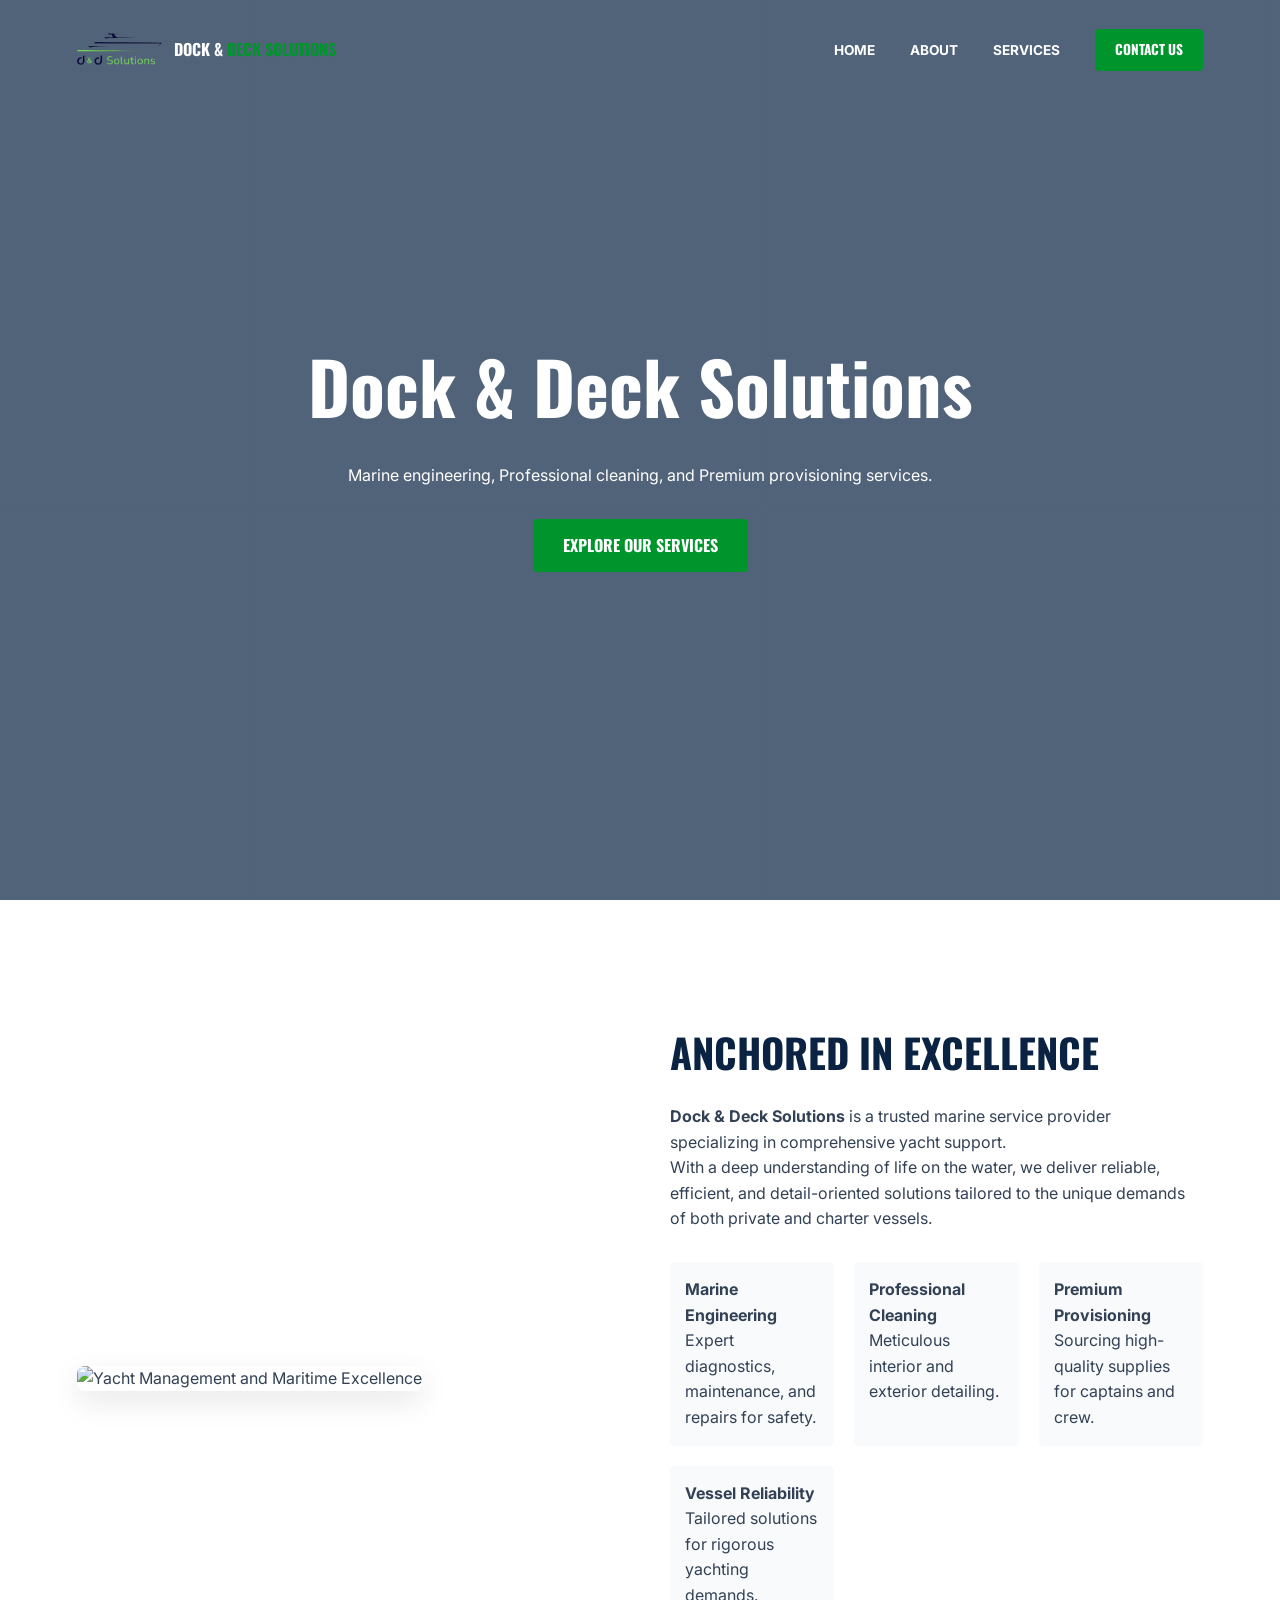
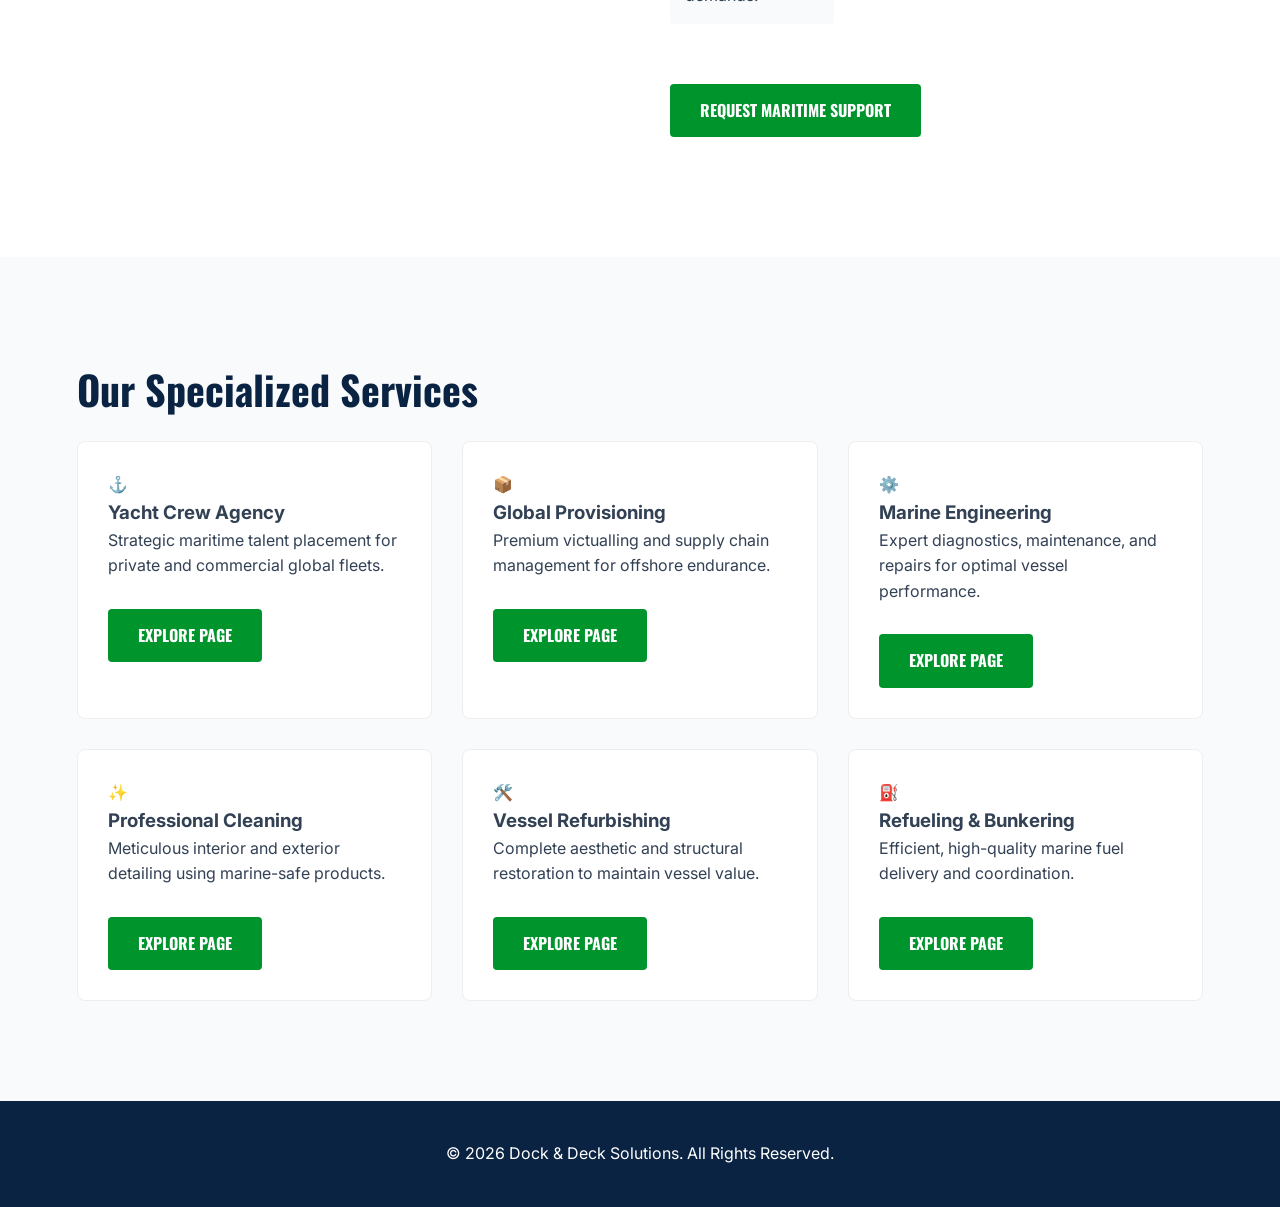
==== index.html @ b9c40c21 "Initial Upload" ====
<!DOCTYPE html>
<html lang="en">
<head>
    <meta charset="UTF-8">
    <meta name="viewport" content="width=device-width, initial-scale=1.0">
    
    <title>Dock & Deck Solutions | Yacht Crew, Engineering & Marine Supplies</title>
    <meta name="description" content="Dock & Deck Solutions provides elite yacht crew placement, global provisioning, and certified marine engineering services. Anchored in excellence in Bali, Indonesia.">
    <link rel="canonical" href="https://www.DNDsolutions.com/Homepage">

    <script type="application/ld+json">
    {
      "@context": "https://schema.org",
      "@type": "MarineBusiness",
      "name": "Dock & Deck Solutions",
      "description": "Professional yacht crew agency, marine engineering, and vessel provisioning services.",
      "url": "https://www.DNDsolutions.com",
      "telephone": "+6285194328743",
      "address": {
        "@type": "PostalAddress",
        "streetAddress": "JALAN TUKAD BADUNG XIX NO 20B",
        "addressLocality": "Denpasar",
        "addressRegion": "Bali",
        "postalCode": "80239",
        "addressCountry": "ID"
      },
      "geo": {
        "@type": "GeoCoordinates",
        "latitude": "-8.6705", 
        "longitude": "115.2126"
      }
    }
    </script>

    <link rel="stylesheet" href="style.css">
    <link href="https://fonts.googleapis.com/css2?family=Inter:wght@300;400;600;700&family=Oswald:wght@400;500;700&display=swap" rel="stylesheet">
</head>
<body>
    <div id="scroll-progress"></div>

    <nav class="navbar" id="main-nav">
        <div class="logo">
            <img src="Logo.png" alt="Dock and Deck Solutions Logo" class="littlelogo">
            <a href="index.html">DOCK & <span>DECK SOLUTIONS</span></a>
        </div>

        <div class="menu-toggle" id="mobile-menu">
            <span class="bar"></span>
            <span class="bar"></span>
            <span class="bar"></span>
        </div>

        <ul class="nav-links">
            <li><a href="index.html">Home</a></li>
            <li><a href="#about">About</a></li>
            <li><a href="#services">Services</a></li>
            <li><a href="contact.html" class="primary-btn nav-cta">Contact Us</a></li>
        </ul>
    </nav>

    <section id="home" class="hero">
        <div class="hero-content">
            <h1 class="reveal">Dock & Deck Solutions</h1>
            <p class="reveal">Marine engineering, Professional cleaning, and Premium provisioning services.</p>
            <div class="hero-cta reveal">
                <a href="#services" class="primary-btn">Explore Our Services</a>
            </div>
        </div>
    </section>

    <section id="about" class="about-section">
        <div class="container about-grid">
            <div class="about-image scroll-reveal">
                <img src="https://images.pexels.com/photos/5416429/pexels-photo-5416429.jpeg" alt="Yacht Management and Maritime Excellence">
            </div>
            
            <div class="about-text scroll-reveal">
                <h2 class="section-title">ANCHORED IN EXCELLENCE</h2>
                <p class="lead-text">
                    <strong>Dock & Deck Solutions</strong> is a trusted marine service provider specializing in comprehensive yacht support.
                </p>
                <p>
                    With a deep understanding of life on the water, we deliver reliable, efficient, and detail-oriented solutions tailored to the unique demands of both private and charter vessels.
                </p>
                
                <div class="about-features">
                    <div class="feature-item">
                        <strong>Marine Engineering</strong>
                        <p>Expert diagnostics, maintenance, and repairs for safety.</p>
                    </div>
                    <div class="feature-item">
                        <strong>Professional Cleaning</strong>
                        <p>Meticulous interior and exterior detailing.</p>
                    </div>
                    <div class="feature-item">
                        <strong>Premium Provisioning</strong>
                        <p>Sourcing high-quality supplies for captains and crew.</p>
                    </div>
                    <div class="feature-item">
                        <strong>Vessel Reliability</strong>
                        <p>Tailored solutions for rigorous yachting demands.</p>
                    </div>
                </div>
                
                <a href="contact.html" class="primary-btn">Request Maritime Support</a>
            </div>
        </div>
    </section>

    <section id="services" class="services-container">
        <div class="section-header scroll-reveal">
            <h2 class="section-title">Our Specialized Services</h2>
        </div>
        
        <div class="service-list">
            <div class="service-card scroll-reveal">
                <div class="card-icon" aria-hidden="true">⚓</div>
                <h3>Yacht Crew Agency</h3>
                <p>Strategic maritime talent placement for private and commercial global fleets.</p>
                <a href="yacht-crew.html" class="primary-btn btn-small">Explore Page</a>
            </div>

            <div class="service-card scroll-reveal">
                <div class="card-icon" aria-hidden="true">📦</div>
                <h3>Global Provisioning</h3>
                <p>Premium victualling and supply chain management for offshore endurance.</p>
                <a href="provisioning.html" class="primary-btn btn-small">Explore Page</a>
            </div>

            <div class="service-card scroll-reveal">
                <div class="card-icon" aria-hidden="true">⚙️</div>
                <h3>Marine Engineering</h3>
                <p>Expert diagnostics, maintenance, and repairs for optimal vessel performance.</p>
                <a href="marine-engineering.html" class="primary-btn btn-small">Explore Page</a>
            </div>

            <div class="service-card scroll-reveal">
                <div class="card-icon" aria-hidden="true">✨</div>
                <h3>Professional Cleaning</h3>
                <p>Meticulous interior and exterior detailing using marine-safe products.</p>
                <a href="cleaning.html" class="primary-btn btn-small">Explore Page</a>
            </div>

            <div class="service-card scroll-reveal">
                <div class="card-icon" aria-hidden="true">🛠️</div>
                <h3>Vessel Refurbishing</h3>
                <p>Complete aesthetic and structural restoration to maintain vessel value.</p>
                <a href="refurbishing.html" class="primary-btn btn-small">Explore Page</a>
            </div>

            <div class="service-card scroll-reveal">
                <div class="card-icon" aria-hidden="true">⛽</div>
                <h3>Refueling & Bunkering</h3>
                <p>Efficient, high-quality marine fuel delivery and coordination.</p>
                <a href="refueling.html" class="primary-btn btn-small">Explore Page</a>
            </div>
        </div>
    </section>

    <footer class="main-footer">
        <p>© 2026 Dock & Deck Solutions. All Rights Reserved.</p>
    </footer>

    <script src="Script.js"></script>
</body>
</html>
---- style.css ----
/* --- 1. CORE VARIABLES & FOUNDATION --- */
:root {
    --primary: #0a2342;
    --accent: #00942c;
    --accent-bright: #00c83c;
    --white: #ffffff;
    --text-main: #334155;
    --bg-light: #f8fafc;
    --shadow: 0 10px 30px rgba(0,0,0,0.1);
    --transition: all 0.4s cubic-bezier(0.165, 0.84, 0.44, 1);
}

* {
    margin: 0;
    padding: 0;
    box-sizing: border-box;
}

html {
    scroll-behavior: smooth;
}

body {
    font-family: 'Inter', sans-serif;
    background-color: var(--bg-light);
    color: var(--text-main);
    line-height: 1.6;
    overflow-x: hidden;
}

/* --- 2. SCROLL PROGRESS BAR --- */
#scroll-progress {
    position: fixed;
    top: 0;
    left: 0;
    width: 0%;
    height: 4px;
    background: var(--accent-bright);
    z-index: 10001;
    transition: width 0.1s ease;
}

/* --- 3. DYNAMIC NAVIGATION (FIXED ALIGNMENT) --- */
.navbar {
    display: flex;
    justify-content: space-between;
    align-items: center;
    padding: 0 6%;
    height: 100px;
    position: fixed;
    top: 0;
    width: 100%;
    z-index: 10000;
    background: transparent;
    transition: var(--transition);
}

.navbar.scrolled {
    height: 75px;
    background: rgba(255, 255, 255, 0.98);
    box-shadow: var(--shadow);
}

.logo {
    display: flex;
    align-items: center;
    gap: 12px;
}

.littlelogo {
    height: 45px;
    width: auto;
}

.logo a {
    text-decoration: none;
    font-weight: 700;
    color: var(--white);
    font-family: 'Oswald', sans-serif;
    text-transform: uppercase;
}

.logo span {
    color: var(--accent);
}

.nav-links {
    display: flex;
    list-style: none;
    gap: 35px;
    align-items: center;
}

.nav-links a {
    text-decoration: none;
    font-weight: 700;
    color: var(--white);
    text-transform: uppercase;
    font-size: 0.85rem;
    transition: var(--transition);
}

/* Color Swap on Scroll */
.navbar.scrolled .logo a,
.navbar.scrolled .nav-links a {
    color: var(--primary);
}

.navbar.scrolled .logo span {
    color: var(--accent);
}

/* --- 4. HERO SECTION --- */
.hero {
    height: 100vh;
    display: flex;
    align-items: center;
    justify-content: center;
    text-align: center;
    background: linear-gradient(rgba(10, 35, 66, 0.7), rgba(10, 35, 66, 0.7)), 
                url('https://images.pexels.com/photos/7574423/pexels-photo-7574423.jpeg');
    background-size: cover;
    background-position: center;
    color: var(--white);
}

.hero-content {
    display: flex;
    flex-direction: column;
    align-items: center;
    justify-content: center;
    width: 100%;
    text-align: center;
}

.hero-content h1 {
    font-family: 'Oswald', sans-serif;
    font-size: clamp(2.5rem, 8vw, 4.5rem);
    margin-bottom: 20px;
}
/* --- 5. BUTTONS --- */
.primary-btn {
    display: inline-block;
    padding: 14px 30px;
    background: var(--accent);
    color: var(--white) !important;
    text-decoration: none;
    font-family: 'Oswald', sans-serif;
    font-weight: 700;
    text-transform: uppercase;
    border-radius: 4px;
    transition: var(--transition);
    margin-top: 30px;
    margin-left: auto;
    margin-right: auto;
}

.primary-btn:hover {
    background: var(--accent-bright);
    transform: translateY(-3px);
    box-shadow: var(--shadow);
}

.nav-cta {
    padding: 10px 20px;
    font-size: 0.8rem;
    margin-top: 0;
}

.nav-cta:hover {
    transform: none;
}

/* --- 6. ABOUT SECTION --- */
.about-section {
    padding: 120px 6%;
    background: var(--white);
}

.about-grid {
    display: grid;
    grid-template-columns: 1fr 1fr;
    gap: 60px;
    max-width: 1200px;
    margin: 0 auto;
    align-items: center;
}

.about-image img {
    width: 100%;
    border-radius: 8px;
    box-shadow: var(--shadow);
}

.section-title {
    font-family: 'Oswald', sans-serif;
    font-size: 2.5rem;
    color: var(--primary);
    margin-bottom: 20px;
}

.about-features {
    display: grid;
    grid-template-columns: repeat(3, 1fr);
    gap: 20px;
    margin: 30px 0;
}

.feature-item {
    background: var(--bg-light);
    padding: 15px;
    border-radius: 4px;
    transition: var(--transition);
    cursor: default;
}

.feature-item:hover {
    background: #edf2f7;
    transform: scale(1.05);
    box-shadow: 0 4px 12px rgba(0,0,0,0.05);
}

/* --- 7. SERVICES SECTION --- */
.services-container {
    padding: 100px 6%;
}

.service-list {
    display: grid;
    grid-template-columns: repeat(auto-fit, minmax(300px, 1fr));
    gap: 30px;
    max-width: 1200px;
    margin: 0 auto;
}

.service-card {
    background: var(--white);
    padding: 30px;
    border-radius: 8px;
    border: 1px solid #eee;
    transition: var(--transition);
}

.service-card:hover {
    transform: translateY(-10px);
    box-shadow: var(--shadow);
}

/* --- 8. ANIMATIONS & REVEALS --- */
.reveal, .scroll-reveal, .service-card {
    opacity: 0;
    transform: translateY(30px);
    transition: 0.8s ease-out;
}

.active {
    opacity: 1 !important;
    transform: translateY(0) !important;
}

/* --- 9. MOBILE TOGGLE --- */
.menu-toggle {
    display: none;
    cursor: pointer;
}

.bar {
    display: block;
    width: 25px;
    height: 3px;
    margin: 5px auto;
    background: var(--white);
    transition: 0.3s;
}

@media (max-width: 992px) {
    .menu-toggle { display: block; }
    .nav-links {
        position: fixed;
        left: -100%;
        top: 0;
        height: 100vh;
        width: 100%;
        background: var(--primary);
        flex-direction: column;
        justify-content: center;
        transition: 0.4s;
    }
    .nav-links.active { left: 0; }
    .about-grid { grid-template-columns: 1fr; }
    .about-features { grid-template-columns: 1fr; }
}

/* --- 10. FOOTER --- */
.main-footer {
    background: var(--primary);
    color: var(--white);
    text-align: center;
    padding: 40px;
}
/* --- BACK TO TOP BUTTON --- */
.back-to-top {
    position: fixed;
    bottom: 30px;
    right: 30px;
    width: 50px;
    height: 50px;
    background: var(--accent);
    color: var(--white);
    border-radius: 50%;
    display: flex;
    align-items: center;
    justify-content: center;
    cursor: pointer;
    z-index: 9999;
    transition: var(--transition);
    opacity: 0;
    visibility: hidden;
    transform: translateY(20px);
    font-weight: bold;
    box-shadow: var(--shadow);
}

.back-to-top.visible {
    opacity: 1;
    visibility: visible;
    transform: translateY(0);
}

.back-to-top:hover {
    background: var(--accent-bright);
    transform: translateY(-5px);
}
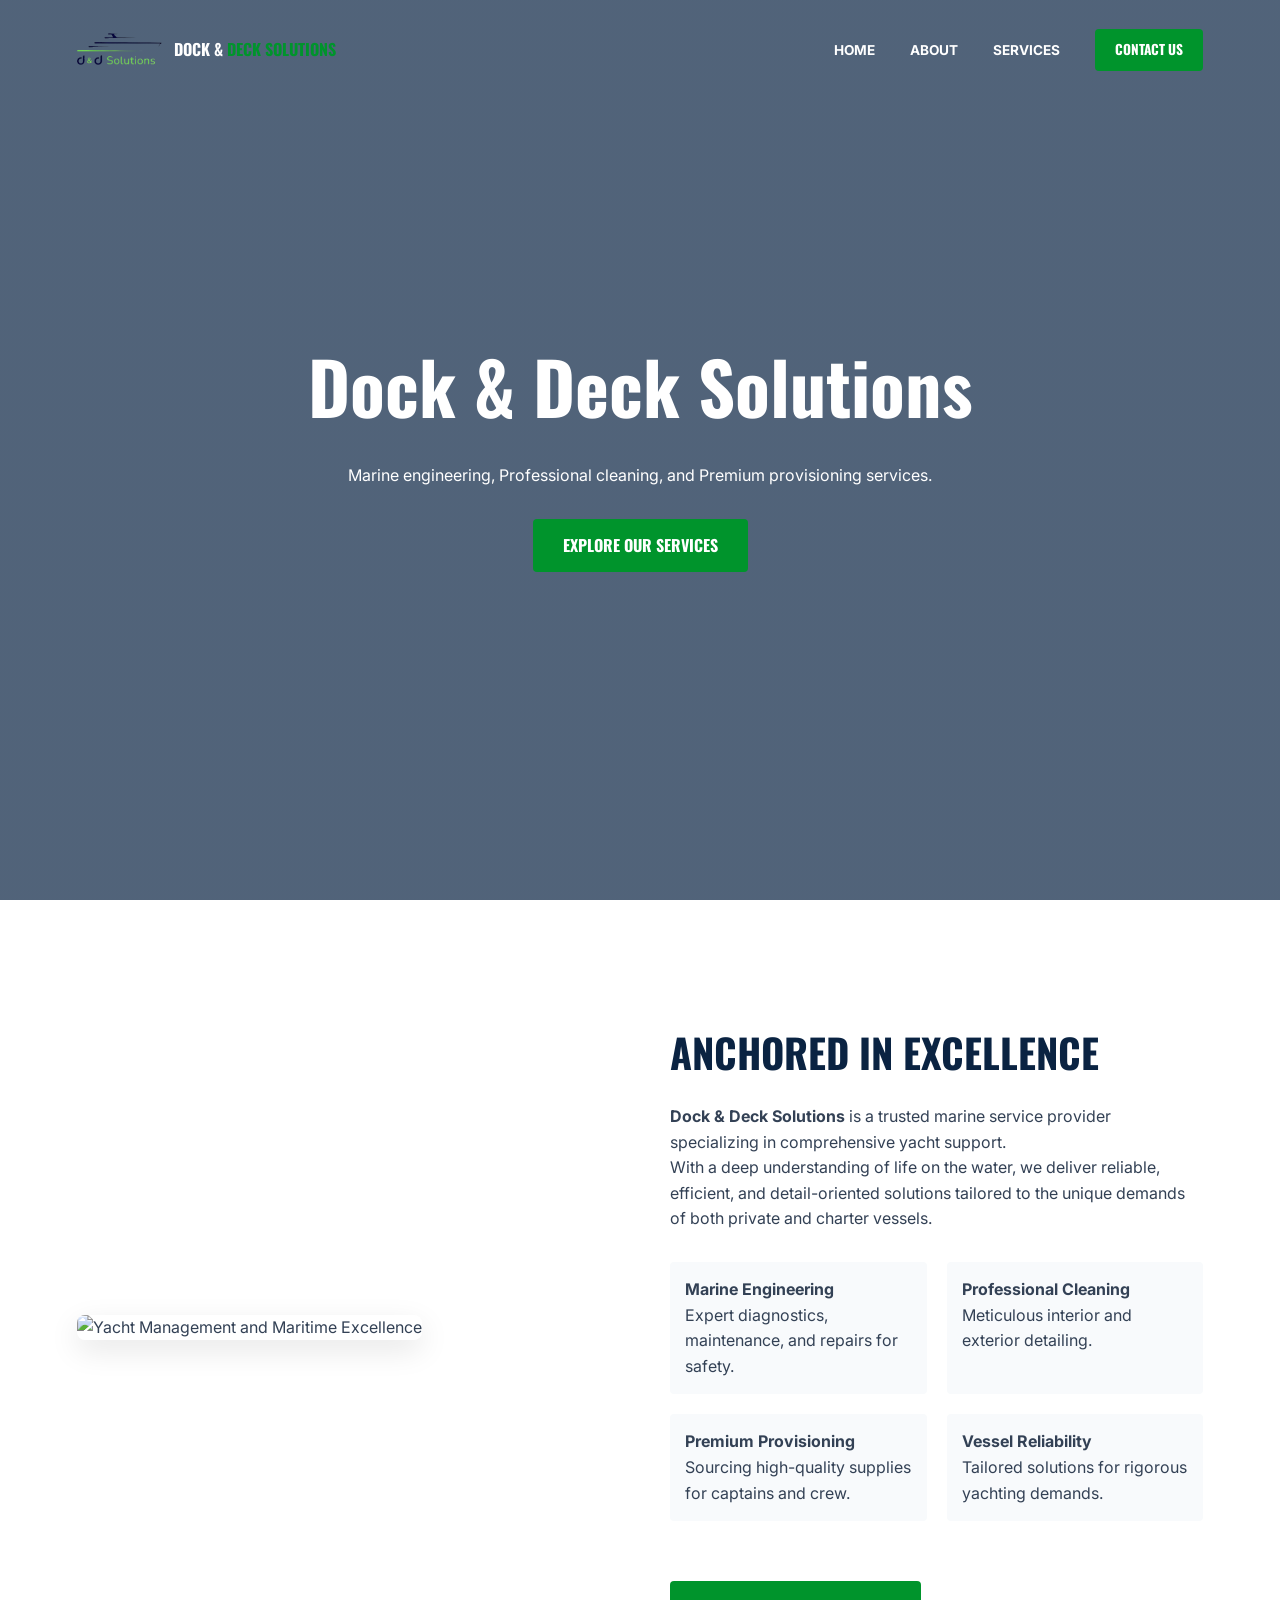
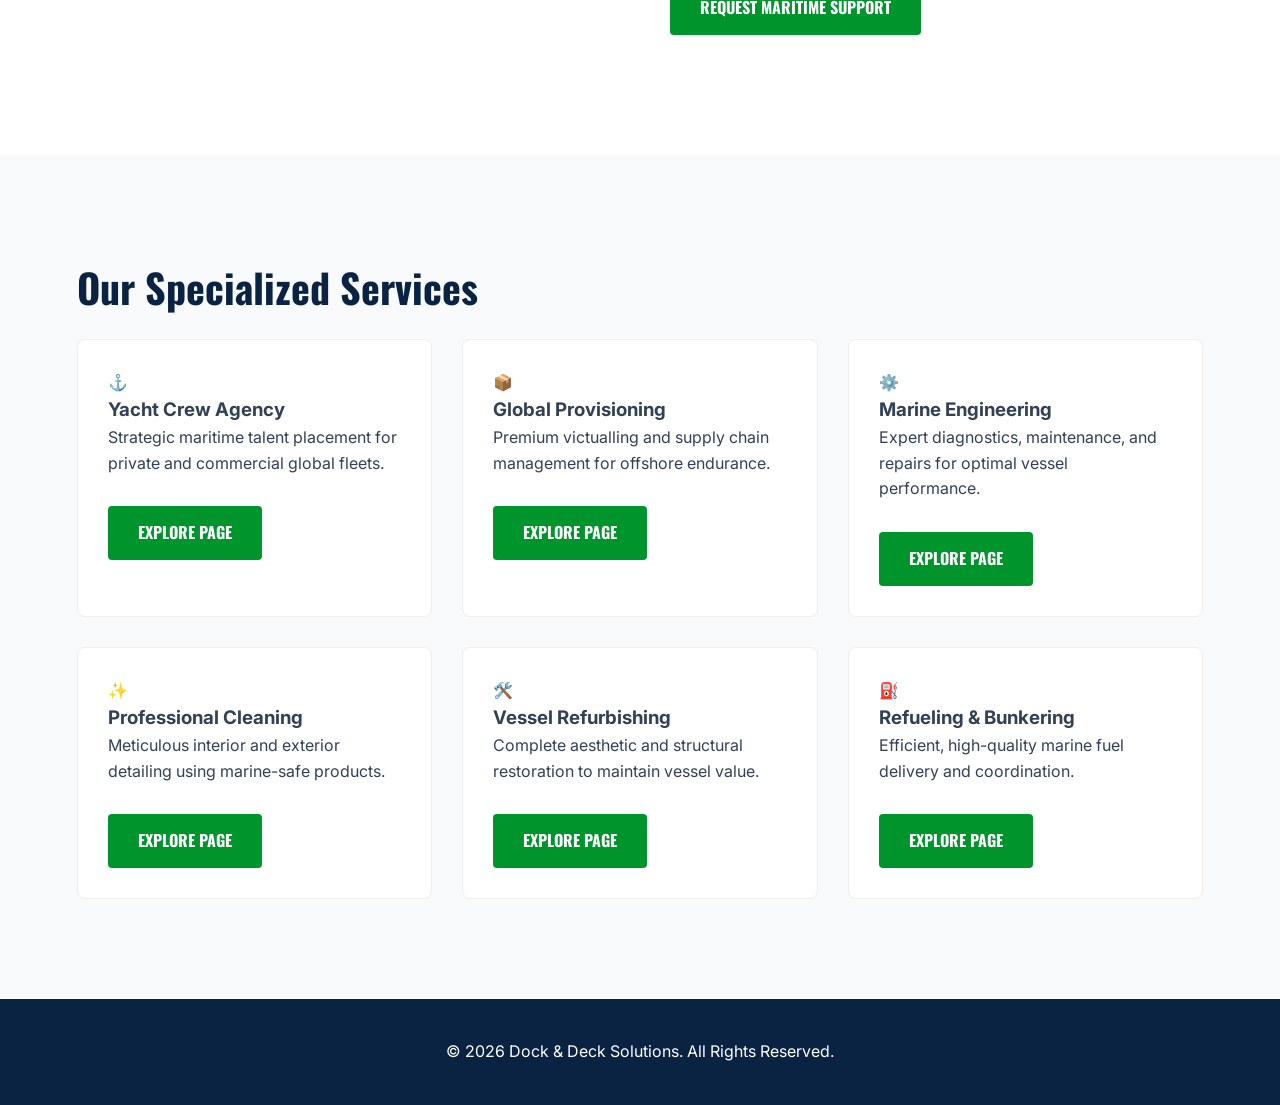
==== commit b932ac55: "index.html" ====
--- a/index.html
+++ b/index.html
@@ -7,6 +7,12 @@
     <title>Dock & Deck Solutions | Yacht Crew, Engineering & Marine Supplies</title>
     <meta name="description" content="Dock & Deck Solutions provides elite yacht crew placement, global provisioning, and certified marine engineering services. Anchored in excellence in Bali, Indonesia.">
     <link rel="canonical" href="https://www.DNDsolutions.com/Homepage">
+    <link rel="icon" type="image/x-icon" href="Logo.ico">
+    
+    <link rel="icon" type="image/png" sizes="32x32" href="Logo.png">
+    <link rel="icon" type="image/png" sizes="16x16" href="Logo.png">
+
+    <link rel="apple-touch-icon" sizes="180x180" href="Logo.png">
 
     <script type="application/ld+json">
     {
@@ -50,7 +56,7 @@
             <span class="bar"></span>
         </div>
 
-        <ul class="nav-links">
+        <ul class="nav-links" id="nav-menu">
             <li><a href="index.html">Home</a></li>
             <li><a href="#about">About</a></li>
             <li><a href="#services">Services</a></li>
@@ -161,6 +167,6 @@
         <p>© 2026 Dock & Deck Solutions. All Rights Reserved.</p>
     </footer>
 
-    <script src="Script.js"></script>
+    <script src="script.js"></script>
 </body>
-</html>+</html>
--- a/style.css
+++ b/style.css
@@ -40,7 +40,7 @@
     transition: width 0.1s ease;
 }
 
-/* --- 3. DYNAMIC NAVIGATION (FIXED ALIGNMENT) --- */
+/* --- 3. DYNAMIC NAVIGATION --- */
 .navbar {
     display: flex;
     justify-content: space-between;
@@ -106,10 +106,6 @@
     color: var(--primary);
 }
 
-.navbar.scrolled .logo span {
-    color: var(--accent);
-}
-
 /* --- 4. HERO SECTION --- */
 .hero {
     height: 100vh;
@@ -125,12 +121,8 @@
 }
 
 .hero-content {
-    display: flex;
-    flex-direction: column;
-    align-items: center;
-    justify-content: center;
-    width: 100%;
-    text-align: center;
+    max-width: 800px;
+    padding: 0 20px;
 }
 
 .hero-content h1 {
@@ -138,6 +130,7 @@
     font-size: clamp(2.5rem, 8vw, 4.5rem);
     margin-bottom: 20px;
 }
+
 /* --- 5. BUTTONS --- */
 .primary-btn {
     display: inline-block;
@@ -151,8 +144,6 @@
     border-radius: 4px;
     transition: var(--transition);
     margin-top: 30px;
-    margin-left: auto;
-    margin-right: auto;
 }
 
 .primary-btn:hover {
@@ -165,10 +156,6 @@
     padding: 10px 20px;
     font-size: 0.8rem;
     margin-top: 0;
-}
-
-.nav-cta:hover {
-    transform: none;
 }
 
 /* --- 6. ABOUT SECTION --- */
@@ -201,7 +188,7 @@
 
 .about-features {
     display: grid;
-    grid-template-columns: repeat(3, 1fr);
+    grid-template-columns: repeat(2, 1fr);
     gap: 20px;
     margin: 30px 0;
 }
@@ -211,13 +198,11 @@
     padding: 15px;
     border-radius: 4px;
     transition: var(--transition);
-    cursor: default;
 }
 
 .feature-item:hover {
     background: #edf2f7;
     transform: scale(1.05);
-    box-shadow: 0 4px 12px rgba(0,0,0,0.05);
 }
 
 /* --- 7. SERVICES SECTION --- */
@@ -253,52 +238,78 @@
     transition: 0.8s ease-out;
 }
 
-.active {
+.reveal.active, .scroll-reveal.active, .service-card.active {
     opacity: 1 !important;
     transform: translateY(0) !important;
 }
 
-/* --- 9. MOBILE TOGGLE --- */
+/* --- 9. MOBILE MENU (COMPACT & GREEN) --- */
 .menu-toggle {
     display: none;
     cursor: pointer;
+    z-index: 1001;
 }
 
 .bar {
     display: block;
     width: 25px;
     height: 3px;
-    margin: 5px auto;
-    background: var(--white);
+    margin: 5px 0;
+    background: var(--accent); /* GREEN BARS */
     transition: 0.3s;
-}
-
+    border-radius: 2px;
+}
+
+/* --- 10. RESPONSIVE QUERIES --- */
 @media (max-width: 992px) {
     .menu-toggle { display: block; }
+
     .nav-links {
         position: fixed;
-        left: -100%;
+        right: -100%;
         top: 0;
         height: 100vh;
-        width: 100%;
+        width: 75%;
         background: var(--primary);
         flex-direction: column;
         justify-content: center;
-        transition: 0.4s;
+        transition: 0.4s cubic-bezier(0.165, 0.84, 0.44, 1);
+        box-shadow: -10px 0 30px rgba(0,0,0,0.3);
     }
-    .nav-links.active { left: 0; }
-    .about-grid { grid-template-columns: 1fr; }
+
+    .nav-links.active {
+        right: 0;
+    }
+
+    .nav-links li { margin: 20px 0; }
+    
+    .nav-links a { 
+        font-size: 1.2rem; 
+        color: var(--white) !important; 
+    }
+
+    .about-grid { grid-template-columns: 1fr; text-align: center; }
     .about-features { grid-template-columns: 1fr; }
-}
-
-/* --- 10. FOOTER --- */
+    
+    /* Hamburger to X animation */
+    .menu-toggle.is-active .bar:nth-child(2) { opacity: 0; }
+    .menu-toggle.is-active .bar:nth-child(1) { transform: translateY(8px) rotate(45deg); }
+    .menu-toggle.is-active .bar:nth-child(3) { transform: translateY(-8px) rotate(-45deg); }
+}
+
+@media (max-width: 768px) {
+    .service-list { grid-template-columns: 1fr; }
+    .hero h1 { font-size: 2.8rem; }
+}
+
+/* --- 11. UTILITY & FOOTER --- */
 .main-footer {
     background: var(--primary);
     color: var(--white);
     text-align: center;
     padding: 40px;
 }
-/* --- BACK TO TOP BUTTON --- */
+
 .back-to-top {
     position: fixed;
     bottom: 30px;
@@ -317,7 +328,6 @@
     opacity: 0;
     visibility: hidden;
     transform: translateY(20px);
-    font-weight: bold;
     box-shadow: var(--shadow);
 }
 
@@ -326,8 +336,121 @@
     visibility: visible;
     transform: translateY(0);
 }
-
-.back-to-top:hover {
-    background: var(--accent-bright);
-    transform: translateY(-5px);
-}+/* --- Provisioning Professional Layout --- */
+.provisioning-container {
+    max-width: 1200px;
+    margin: 0 auto;
+    padding: 100px 20px;
+}
+
+.intro-block {
+    text-align: center;
+    max-width: 800px;
+    margin: 0 auto 80px;
+}
+
+.subtitle {
+    display: block;
+    font-family: 'Oswald';
+    letter-spacing: 3px;
+    color: var(--accent);
+    margin-bottom: 10px;
+}
+
+.hero-line {
+    width: 60px;
+    height: 3px;
+    background: var(--accent);
+    margin: 20px auto 0;
+}
+
+/* Grid Styling */
+.provisioning-grid {
+    display: grid;
+    grid-template-columns: repeat(auto-fit, minmax(280px, 1fr));
+    gap: 30px;
+    margin-bottom: 80px;
+}
+
+.prov-card {
+    background: white;
+    border: 1px solid #eee;
+    padding: 40px;
+    transition: all 0.4s ease;
+    border-radius: 2px;
+}
+
+.prov-card:hover {
+    transform: translateY(-10px);
+    box-shadow: 0 20px 40px rgba(0,0,0,0.05);
+    border-color: var(--primary);
+}
+
+.prov-icon {
+    display: block;
+    font-size: 2rem;
+    margin-bottom: 15px;
+    filter: saturate(0); /* Desaturates emojis for a cleaner look */
+}
+
+.prov-card:hover .prov-icon {
+    filter: saturate(1);
+}
+
+.prov-header h3 {
+    font-family: 'Oswald';
+    color: var(--primary);
+    font-size: 1.3rem;
+    margin-bottom: 20px;
+    letter-spacing: 1px;
+}
+
+.prov-body p {
+    font-size: 0.95rem;
+    line-height: 1.6;
+    color: #666;
+    margin-bottom: 20px;
+}
+
+.prov-list {
+    list-style: none;
+    padding: 0;
+    border-top: 1px solid #f0f0f0;
+    padding-top: 20px;
+}
+
+.prov-list li {
+    font-size: 0.85rem;
+    font-weight: 700;
+    color: #444;
+    margin-bottom: 8px;
+    text-transform: uppercase;
+    display: flex;
+    align-items: center;
+}
+
+.prov-list li::before {
+    content: "—";
+    margin-right: 10px;
+    color: var(--accent);
+}
+
+/* CTA Banner */
+.cta-banner {
+    background: var(--primary);
+    color: white;
+    padding: 60px;
+    text-align: center;
+    border-radius: 4px;
+}
+
+.cta-banner h3 {
+    font-family: 'Oswald';
+    font-size: 2rem;
+    margin-bottom: 15px;
+}
+
+.cta-banner p {
+    margin-bottom: 30px;
+    opacity: 0.8;
+}
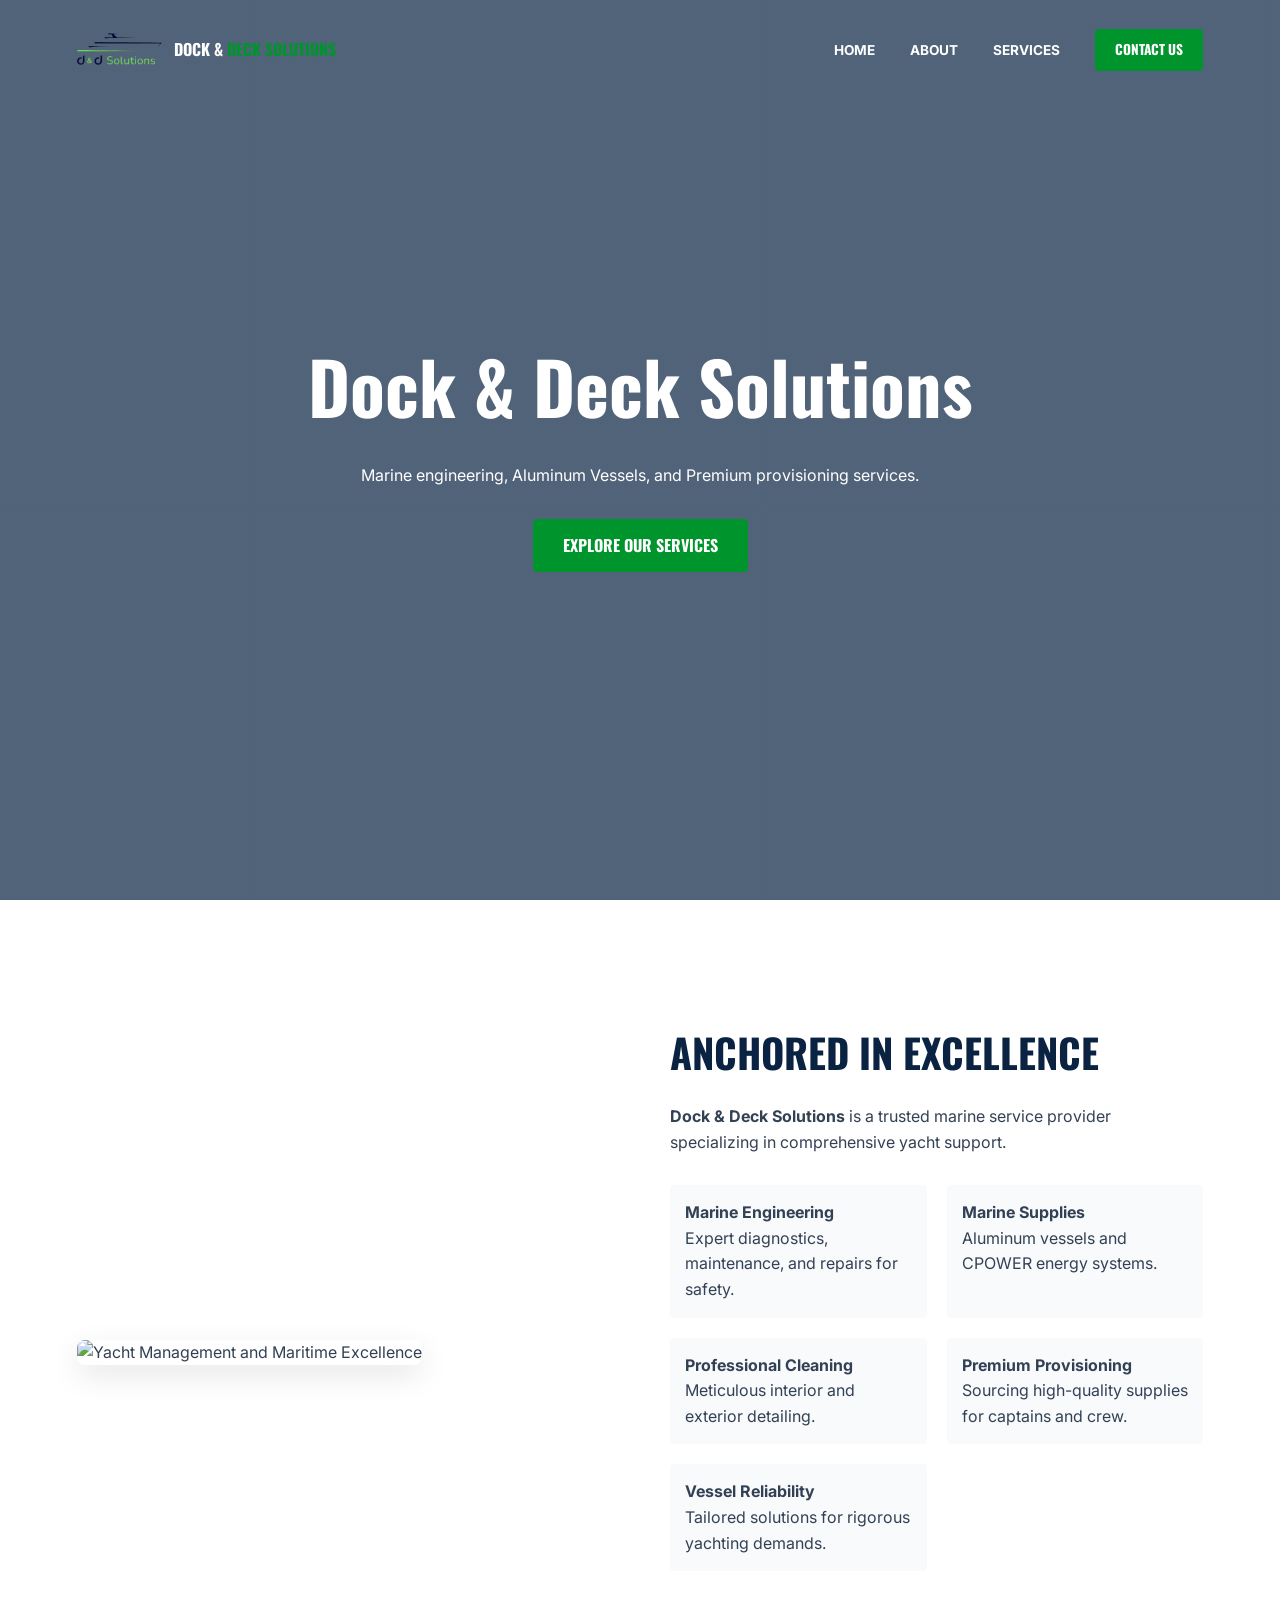
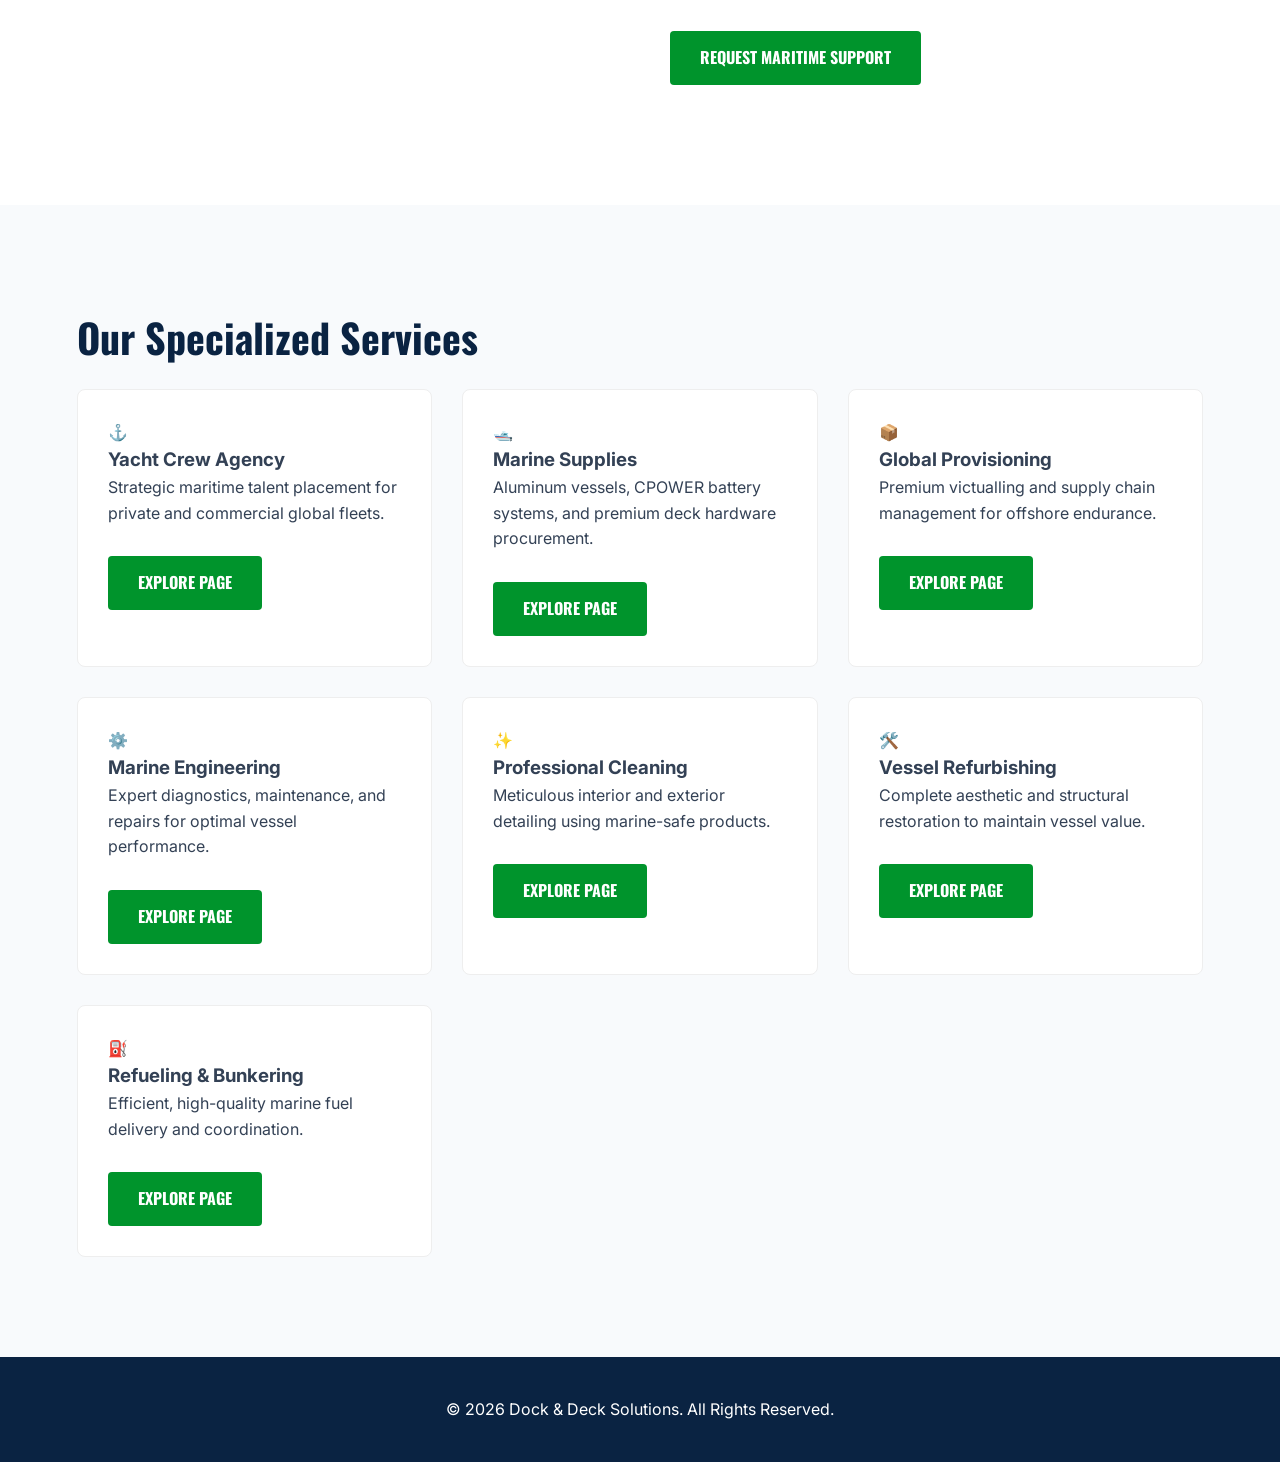
==== commit e7166c07: "Update index.html" ====
--- a/index.html
+++ b/index.html
@@ -7,12 +7,12 @@
     <title>Dock & Deck Solutions | Yacht Crew, Engineering & Marine Supplies</title>
     <meta name="description" content="Dock & Deck Solutions provides elite yacht crew placement, global provisioning, and certified marine engineering services. Anchored in excellence in Bali, Indonesia.">
     <link rel="canonical" href="https://www.DNDsolutions.com/Homepage">
-    <link rel="icon" type="image/x-icon" href="Logo.ico">
+    <link rel="icon" type="image/x-icon" href="logo.ico">
     
-    <link rel="icon" type="image/png" sizes="32x32" href="Logo.png">
-    <link rel="icon" type="image/png" sizes="16x16" href="Logo.png">
+    <link rel="icon" type="image/png" sizes="32x32" href="logo.png">
+    <link rel="icon" type="image/png" sizes="16x16" href="logo.png">
 
-    <link rel="apple-touch-icon" sizes="180x180" href="Logo.png">
+    <link rel="apple-touch-icon" sizes="180x180" href="logo.png">
 
     <script type="application/ld+json">
     {
@@ -46,7 +46,7 @@
 
     <nav class="navbar" id="main-nav">
         <div class="logo">
-            <img src="Logo.png" alt="Dock and Deck Solutions Logo" class="littlelogo">
+            <img src="logo.png" alt="Dock and Deck Solutions Logo" class="littlelogo">
             <a href="index.html">DOCK & <span>DECK SOLUTIONS</span></a>
         </div>
 
@@ -67,7 +67,7 @@
     <section id="home" class="hero">
         <div class="hero-content">
             <h1 class="reveal">Dock & Deck Solutions</h1>
-            <p class="reveal">Marine engineering, Professional cleaning, and Premium provisioning services.</p>
+            <p class="reveal">Marine engineering, Aluminum Vessels, and Premium provisioning services.</p>
             <div class="hero-cta reveal">
                 <a href="#services" class="primary-btn">Explore Our Services</a>
             </div>
@@ -85,14 +85,15 @@
                 <p class="lead-text">
                     <strong>Dock & Deck Solutions</strong> is a trusted marine service provider specializing in comprehensive yacht support.
                 </p>
-                <p>
-                    With a deep understanding of life on the water, we deliver reliable, efficient, and detail-oriented solutions tailored to the unique demands of both private and charter vessels.
-                </p>
                 
                 <div class="about-features">
                     <div class="feature-item">
                         <strong>Marine Engineering</strong>
                         <p>Expert diagnostics, maintenance, and repairs for safety.</p>
+                    </div>
+                    <div class="feature-item">
+                        <strong>Marine Supplies</strong>
+                        <p>Aluminum vessels and CPOWER energy systems.</p>
                     </div>
                     <div class="feature-item">
                         <strong>Professional Cleaning</strong>
@@ -124,6 +125,13 @@
                 <h3>Yacht Crew Agency</h3>
                 <p>Strategic maritime talent placement for private and commercial global fleets.</p>
                 <a href="yacht-crew.html" class="primary-btn btn-small">Explore Page</a>
+            </div>
+
+            <div class="service-card scroll-reveal">
+                <div class="card-icon" aria-hidden="true">🛥️</div>
+                <h3>Marine Supplies</h3>
+                <p>Aluminum vessels, CPOWER battery systems, and premium deck hardware procurement.</p>
+                <a href="marine-supplies.html" class="primary-btn btn-small">Explore Page</a>
             </div>
 
             <div class="service-card scroll-reveal">
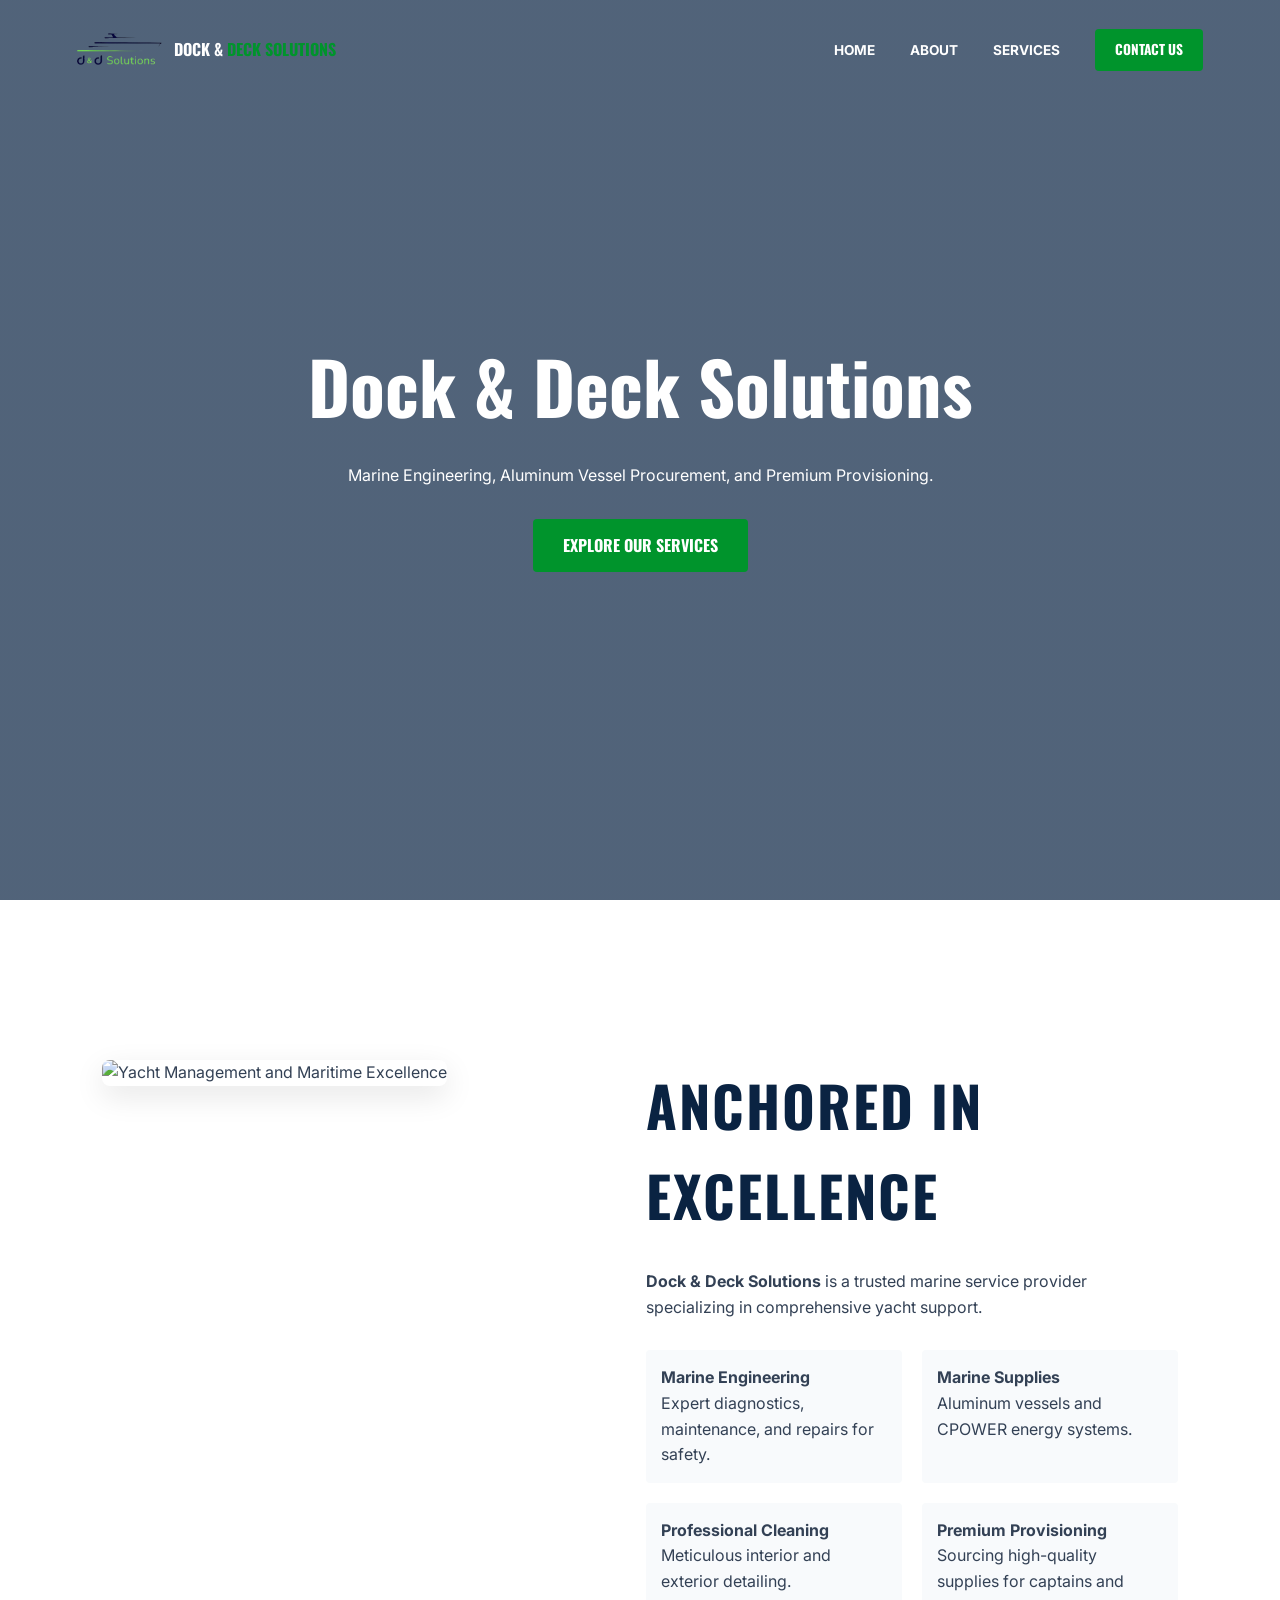
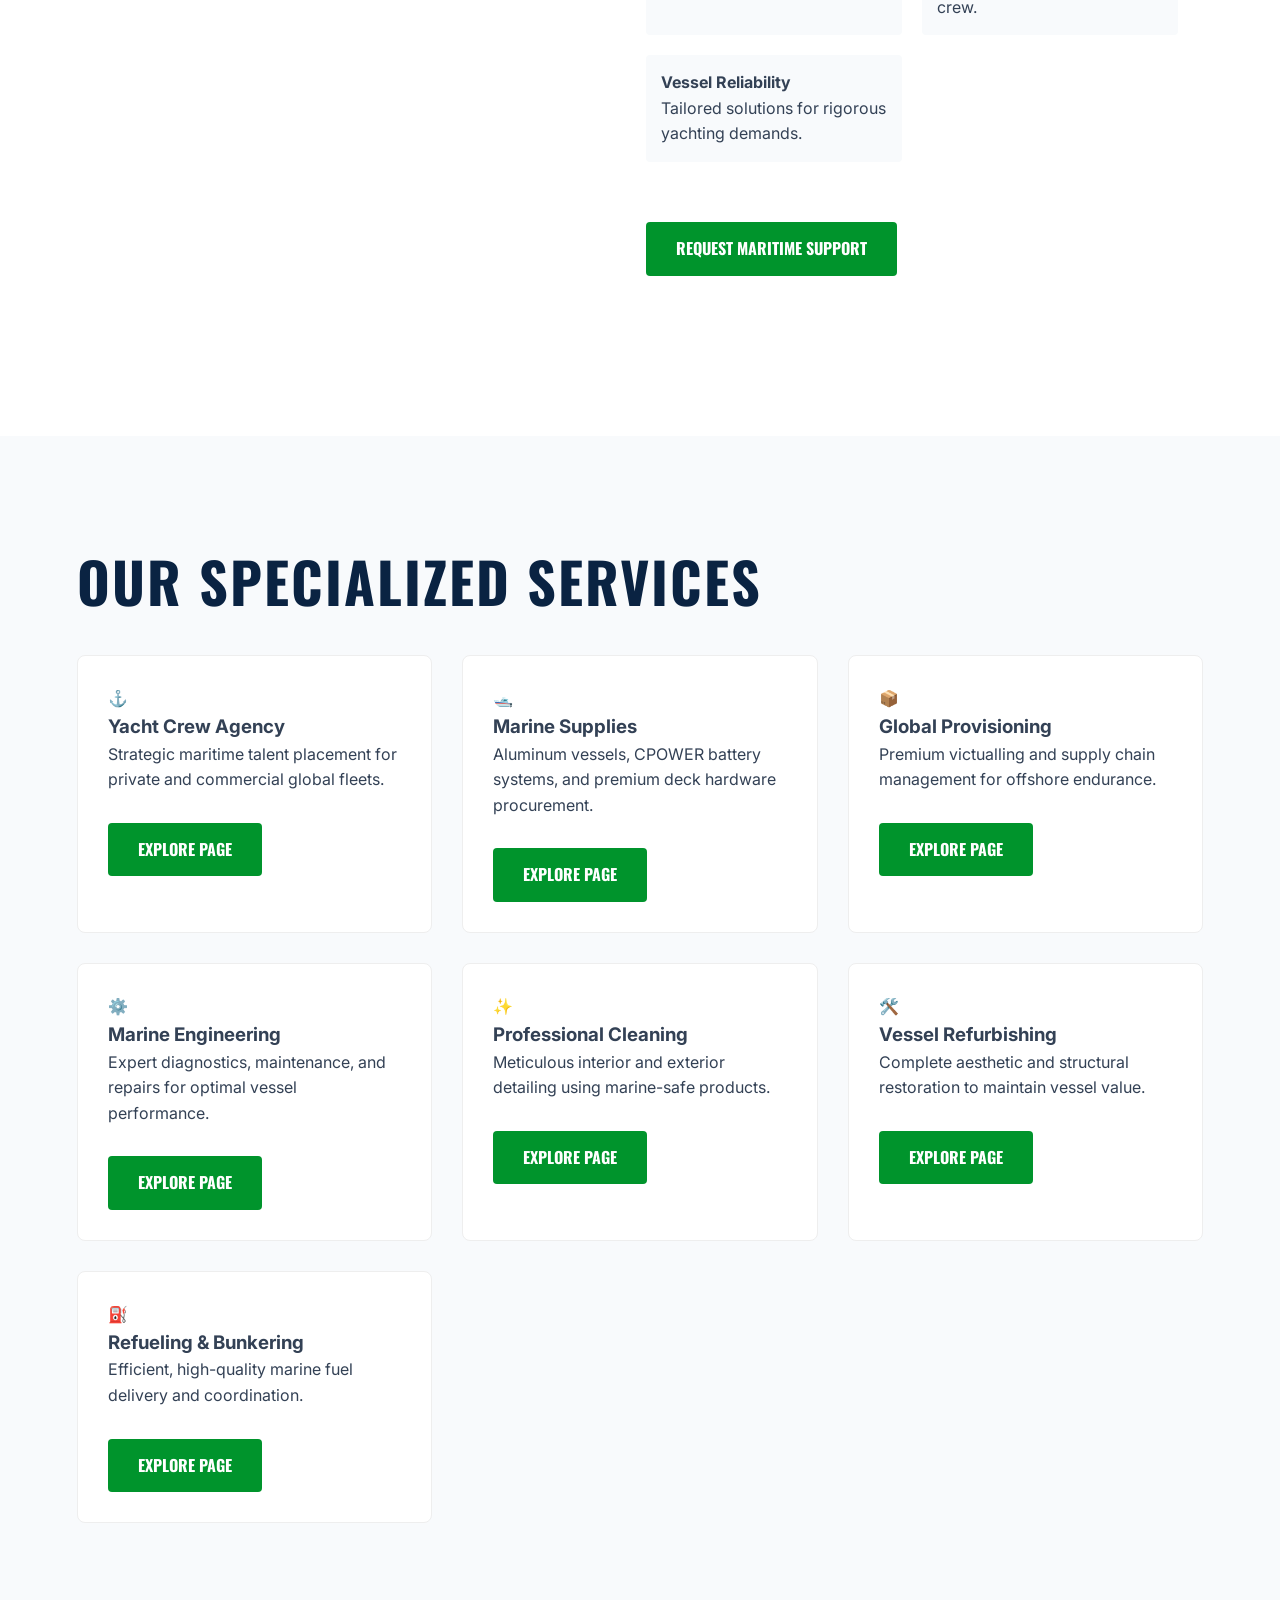
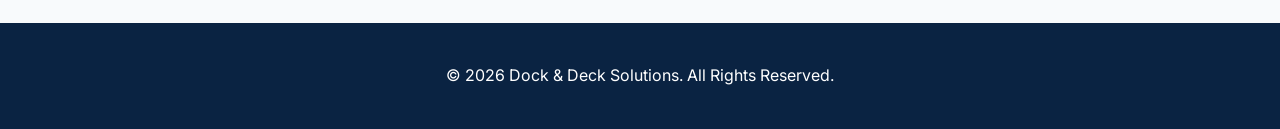
==== commit 6762bdaa: "Update index.html" ====
--- a/index.html
+++ b/index.html
@@ -7,11 +7,10 @@
     <title>Dock & Deck Solutions | Yacht Crew, Engineering & Marine Supplies</title>
     <meta name="description" content="Dock & Deck Solutions provides elite yacht crew placement, global provisioning, and certified marine engineering services. Anchored in excellence in Bali, Indonesia.">
     <link rel="canonical" href="https://www.DNDsolutions.com/Homepage">
+    
     <link rel="icon" type="image/x-icon" href="logo.ico">
-    
     <link rel="icon" type="image/png" sizes="32x32" href="logo.png">
     <link rel="icon" type="image/png" sizes="16x16" href="logo.png">
-
     <link rel="apple-touch-icon" sizes="180x180" href="logo.png">
 
     <script type="application/ld+json">
@@ -67,7 +66,7 @@
     <section id="home" class="hero">
         <div class="hero-content">
             <h1 class="reveal">Dock & Deck Solutions</h1>
-            <p class="reveal">Marine engineering, Aluminum Vessels, and Premium provisioning services.</p>
+            <p class="reveal">Marine Engineering, Aluminum Vessel Procurement, and Premium Provisioning.</p>
             <div class="hero-cta reveal">
                 <a href="#services" class="primary-btn">Explore Our Services</a>
             </div>
@@ -117,53 +116,54 @@
     <section id="services" class="services-container">
         <div class="section-header scroll-reveal">
             <h2 class="section-title">Our Specialized Services</h2>
+            <div class="title-accent"></div>
         </div>
         
         <div class="service-list">
             <div class="service-card scroll-reveal">
-                <div class="card-icon" aria-hidden="true">⚓</div>
+                <div class="card-icon">⚓</div>
                 <h3>Yacht Crew Agency</h3>
                 <p>Strategic maritime talent placement for private and commercial global fleets.</p>
                 <a href="yacht-crew.html" class="primary-btn btn-small">Explore Page</a>
             </div>
 
             <div class="service-card scroll-reveal">
-                <div class="card-icon" aria-hidden="true">🛥️</div>
+                <div class="card-icon">🛥️</div>
                 <h3>Marine Supplies</h3>
                 <p>Aluminum vessels, CPOWER battery systems, and premium deck hardware procurement.</p>
                 <a href="marine-supplies.html" class="primary-btn btn-small">Explore Page</a>
             </div>
 
             <div class="service-card scroll-reveal">
-                <div class="card-icon" aria-hidden="true">📦</div>
+                <div class="card-icon">📦</div>
                 <h3>Global Provisioning</h3>
                 <p>Premium victualling and supply chain management for offshore endurance.</p>
                 <a href="provisioning.html" class="primary-btn btn-small">Explore Page</a>
             </div>
 
             <div class="service-card scroll-reveal">
-                <div class="card-icon" aria-hidden="true">⚙️</div>
+                <div class="card-icon">⚙️</div>
                 <h3>Marine Engineering</h3>
                 <p>Expert diagnostics, maintenance, and repairs for optimal vessel performance.</p>
                 <a href="marine-engineering.html" class="primary-btn btn-small">Explore Page</a>
             </div>
 
             <div class="service-card scroll-reveal">
-                <div class="card-icon" aria-hidden="true">✨</div>
+                <div class="card-icon">✨</div>
                 <h3>Professional Cleaning</h3>
                 <p>Meticulous interior and exterior detailing using marine-safe products.</p>
                 <a href="cleaning.html" class="primary-btn btn-small">Explore Page</a>
             </div>
 
             <div class="service-card scroll-reveal">
-                <div class="card-icon" aria-hidden="true">🛠️</div>
+                <div class="card-icon">🛠️</div>
                 <h3>Vessel Refurbishing</h3>
                 <p>Complete aesthetic and structural restoration to maintain vessel value.</p>
                 <a href="refurbishing.html" class="primary-btn btn-small">Explore Page</a>
             </div>
 
             <div class="service-card scroll-reveal">
-                <div class="card-icon" aria-hidden="true">⛽</div>
+                <div class="card-icon">⛽</div>
                 <h3>Refueling & Bunkering</h3>
                 <p>Efficient, high-quality marine fuel delivery and coordination.</p>
                 <a href="refueling.html" class="primary-btn btn-small">Explore Page</a>
--- a/style.css
+++ b/style.css
@@ -158,19 +158,21 @@
     margin-top: 0;
 }
 
-/* --- 6. ABOUT SECTION --- */
+/* --- 6. ABOUT / CONTACT SECTION --- */
 .about-section {
-    padding: 120px 6%;
+    padding: 160px 8%; /* Increased top/bottom padding for a "bigger" section feel */
     background: var(--white);
+    overflow: visible; 
 }
 
 .about-grid {
     display: grid;
-    grid-template-columns: 1fr 1fr;
-    gap: 60px;
-    max-width: 1200px;
+    grid-template-columns: 1fr 1.2fr; /* More space for the form column */
+    gap: 100px; /* Wider gap between map and form */
+    max-width: 1400px; /* Wider container for the whole section */
     margin: 0 auto;
-    align-items: center;
+    align-items: start;
+    overflow: visible; 
 }
 
 .about-image img {
@@ -181,9 +183,11 @@
 
 .section-title {
     font-family: 'Oswald', sans-serif;
-    font-size: 2.5rem;
+    font-size: 3.5rem; /* Bigger title */
+    letter-spacing: 2px;
     color: var(--primary);
-    margin-bottom: 20px;
+    margin-bottom: 30px;
+    text-transform: uppercase;
 }
 
 .about-features {
@@ -255,7 +259,7 @@
     width: 25px;
     height: 3px;
     margin: 5px 0;
-    background: var(--accent); /* GREEN BARS */
+    background: var(--accent);
     transition: 0.3s;
     border-radius: 2px;
 }
@@ -291,7 +295,6 @@
     .about-grid { grid-template-columns: 1fr; text-align: center; }
     .about-features { grid-template-columns: 1fr; }
     
-    /* Hamburger to X animation */
     .menu-toggle.is-active .bar:nth-child(2) { opacity: 0; }
     .menu-toggle.is-active .bar:nth-child(1) { transform: translateY(8px) rotate(45deg); }
     .menu-toggle.is-active .bar:nth-child(3) { transform: translateY(-8px) rotate(-45deg); }
@@ -336,6 +339,7 @@
     visibility: visible;
     transform: translateY(0);
 }
+
 /* --- Provisioning Professional Layout --- */
 .provisioning-container {
     max-width: 1200px;
@@ -364,7 +368,6 @@
     margin: 20px auto 0;
 }
 
-/* Grid Styling */
 .provisioning-grid {
     display: grid;
     grid-template-columns: repeat(auto-fit, minmax(280px, 1fr));
@@ -390,7 +393,7 @@
     display: block;
     font-size: 2rem;
     margin-bottom: 15px;
-    filter: saturate(0); /* Desaturates emojis for a cleaner look */
+    filter: saturate(0); 
 }
 
 .prov-card:hover .prov-icon {
@@ -435,7 +438,6 @@
     color: var(--accent);
 }
 
-/* CTA Banner */
 .cta-banner {
     background: var(--primary);
     color: white;
@@ -454,3 +456,227 @@
     margin-bottom: 30px;
     opacity: 0.8;
 }
+
+/* --- 12. LARGE SCALE CONTACT BREAKOUT --- */
+@media (min-width: 993px) {
+    /* Make the Left Map Side Larger */
+    .mobile-map-wrapper {
+        height: 350px !important; /* Huge map height */
+        margin-top: 20px;
+    }
+
+    .form-mobile-container {
+        padding: 0 !important;
+        position: relative;
+    }
+
+    #marineContactForm {
+        background: var(--white);
+        padding: 60px !important; /* Massive internal breathing room */
+        border-radius: 15px;
+        box-shadow: 0 40px 100px rgba(0,0,0,0.18); /* Stronger shadow for depth */
+        border: 1px solid #f0f0f0;
+        
+        /* The Breakout - Growing outward and popping vertically */
+        width: 135% !important;   
+        margin-left: -20% !important; 
+        margin-top: -60px;       
+        margin-bottom: -60px;    
+        
+        position: relative;
+        z-index: 10;
+        display: flex;
+        flex-direction: column;
+        gap: 20px !important; /* More space between inputs */
+    }
+
+    /* Massive Input Styles */
+    #marineContactForm input, 
+    #marineContactForm select, 
+    #marineContactForm textarea {
+        padding: 22px !important; /* Huge clickable area */
+        font-size: 1.1rem !important;
+        border: 2px solid #edf2f7; /* Thicker borders */
+        background: #fafafa;
+    }
+
+    #marineContactForm button {
+        padding: 25px !important;
+        font-size: 1.1rem !important;
+        letter-spacing: 2px;
+    }
+}
+
+/* Mobile Adjustments */
+@media (max-width: 992px) {
+    .about-section { padding: 60px 5%; }
+    .section-title { font-size: 2.2rem; text-align: left; }
+    #marineContactForm {
+        padding: 30px !important;
+        margin-top: 30px !important;
+    }
+}
+/* Gallery Hover Effect */
+.gallery-img {
+    transition: transform 0.4s cubic-bezier(0.165, 0.84, 0.44, 1), 
+                box-shadow 0.4s ease, 
+                filter 0.3s ease;
+}
+
+.gallery-img:hover {
+    transform: scale(1.08); /* Grows the image by 8% */
+    box-shadow: 0 10px 20px rgba(0, 0, 0, 0.2);
+    filter: brightness(1.1); /* Makes it slightly brighter */
+    z-index: 10; /* Ensures it stays on top of neighbors while growing */
+}
+
+/* Smooth Fade-in for the Pop-up Overlay */
+#imagePopup {
+    transition: opacity 0.3s ease;
+    opacity: 0;
+    display: none; /* We toggle this to 'flex' via JS */
+}
+
+#imagePopup.active {
+    opacity: 1;
+}
+
+/* The actual large image animation */
+#popupImg {
+    transform: scale(0.7);
+    transition: transform 0.4s cubic-bezier(0.175, 0.885, 0.32, 1.275);
+}
+
+#imagePopup.active #popupImg {
+    transform: scale(1); /* Zooms from 70% to 100% on open */
+}
+/* --- Marine Supplies Subpage Additions --- */
+
+/* Vessel Section Styling */
+.vessel-box {
+    background: #fff;
+    border: 1px solid #eee;
+    border-radius: 12px;
+    padding: 40px;
+    margin-bottom: 60px;
+    box-shadow: 0 5px 15px rgba(0,0,0,0.03);
+}
+
+.vessel-header {
+    text-align: center; 
+    margin-bottom: 35px;
+}
+
+.vessel-header h2 {
+    font-family: 'Oswald', sans-serif; 
+    color: var(--primary); 
+    font-size: 2.2rem; 
+    margin-bottom: 5px;
+}
+
+.vessel-badge {
+    color: var(--accent); 
+    font-weight: 700; 
+    letter-spacing: 1px; 
+    font-size: 0.9rem;
+    text-transform: uppercase;
+}
+
+.vessel-description {
+    max-width: 850px; 
+    margin: 0 auto 40px auto; 
+    border-left: 4px solid var(--accent); 
+    padding-left: 25px;
+}
+
+.vessel-grid {
+    display: grid; 
+    grid-template-columns: repeat(3, 1fr); 
+    gap: 15px;
+}
+
+.vessel-card {
+    text-align: center;
+}
+
+.vessel-card img {
+    width: 100%; 
+    height: 220px; 
+    object-fit: cover; 
+    border-radius: 6px; 
+    cursor: pointer;
+    transition: transform 0.3s ease;
+}
+
+.vessel-card img:hover {
+    transform: scale(1.02);
+}
+
+/* Battery Section & Grid */
+.battery-section {
+    background: #f4f7f9; 
+    padding: 50px 30px; 
+    border-radius: 12px;
+}
+
+.supply-grid {
+    display: grid;
+    grid-template-columns: repeat(auto-fill, minmax(200px, 1fr));
+    gap: 20px;
+    margin-top: 30px;
+}
+
+.item-card {
+    background: #fff;
+    border: 1px solid #eef2f6;
+    border-radius: 10px;
+    padding: 20px;
+    transition: all 0.3s ease;
+    text-align: center;
+    box-shadow: 0 2px 5px rgba(0,0,0,0.02);
+    display: flex;
+    flex-direction: column;
+    justify-content: space-between;
+}
+
+.item-card:hover {
+    transform: translateY(-5px);
+    box-shadow: 0 10px 20px rgba(10, 35, 66, 0.1);
+    border-color: var(--accent);
+}
+
+.item-card.premium {
+    border: 2px solid var(--accent);
+}
+
+.item-card img {
+    width: 100%;
+    height: 150px;
+    object-fit: contain;
+    margin-bottom: 15px;
+    cursor: pointer;
+}
+
+.item-card h4 {
+    font-family: 'Oswald', sans-serif;
+    font-size: 0.85rem;
+    color: var(--primary);
+    text-transform: uppercase;
+    margin-bottom: 5px;
+}
+
+.item-card p {
+    font-size: 0.75rem;
+    color: #666;
+    line-height: 1.3;
+}
+
+/* Responsive Tweak for Mobile */
+@media (max-width: 768px) {
+    .vessel-grid {
+        grid-template-columns: 1fr;
+    }
+    .vessel-header h2 {
+        font-size: 1.8rem;
+    }
+}
